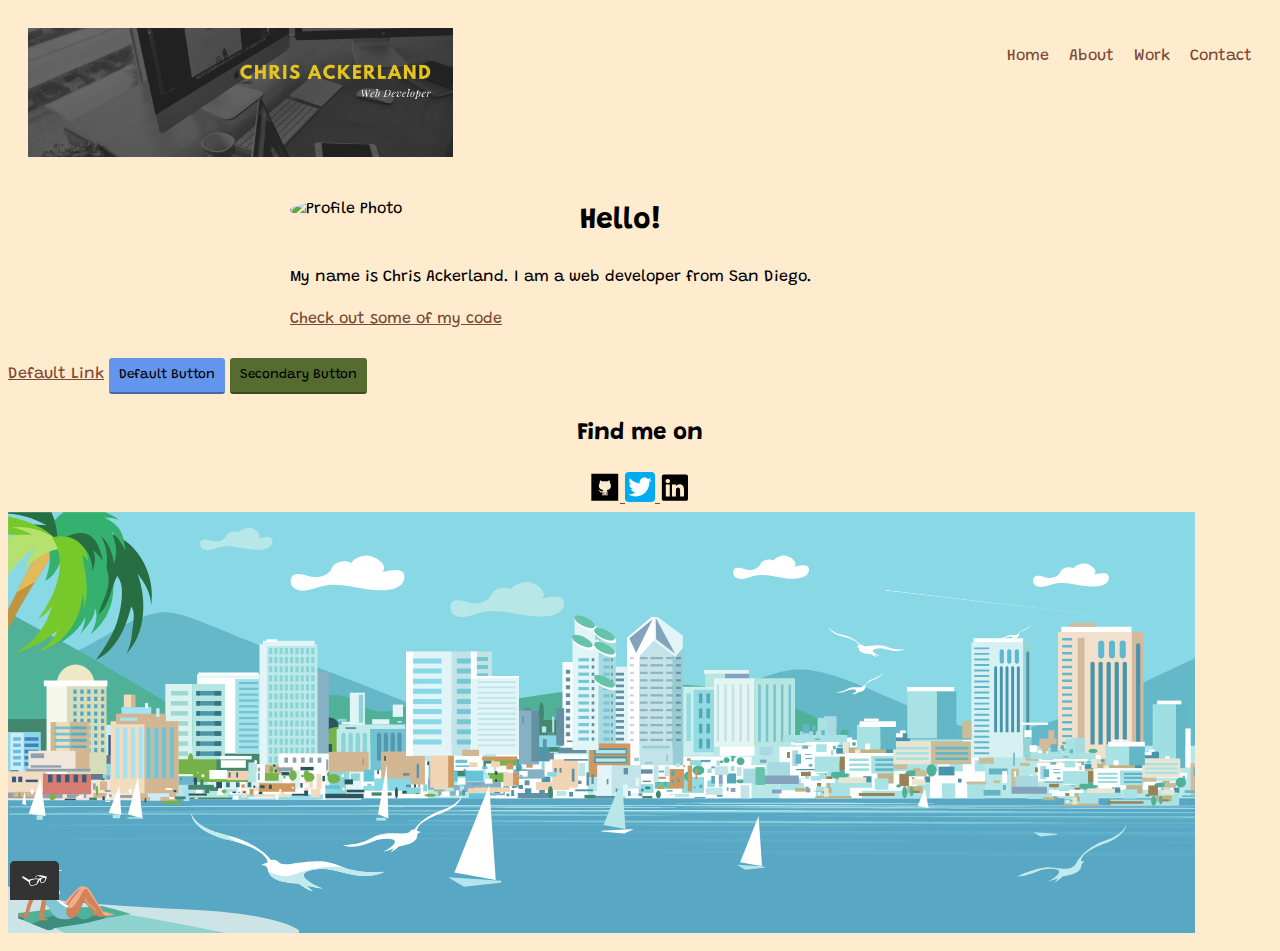
==== index.html @ 4f9b0aa5 "Initial commit" ====
<!DOCTYPE html>
<html lang="en">
  <head>
    <meta charset="UTF-8" />
    <meta name="viewport" content="width=device-width, initial-scale=1" />
    <title>Chris Ackerland - Portfolio</title>
    <link rel="shortcut icon" href="img/fssp.png" />
    <!-- <link rel="stylesheet" type="text/css" href="css/normalize.css" /> -->
    <link
      href="https://fonts.googleapis.com/css2?family=Grandstander&display=swap"
      rel="stylesheet"
      />
    <link rel="stylesheet" type="text/css" href="css/style.production.css" />
  </head>

  <body>
    <header class="page-header">
      <img src="img/logo.png" alt="logo" class="page-header_item" width="100" />
      <nav class="main-navigation page-header_item">
        <ul role="menubar" class="navigation-list">
          <li role="presentation">
            <a
              href="index.html"
              role="menuitem"
              class="navigation-list__item--active">Home</a>
          </li>

          <li role="presentation">
            <a
              href="about.html"
              role="menuitem"
              class="navigation-list__item--active">About</a>
          </li>
          <li role="presentation">
            <a
              href="work.html"
              role="menuitem"
              class="navigation-list__item--active">Work</a>
          </li>

          <li role="presentation">
            <a
              href="contact.html"
              role="menuitem"
              class="navigation-list__item--active">Contact</a>
          </li>
        </ul>
      </nav>
    </header>

    <div class="profile">
      <img
        src="img/profile-photo.png"
        class="profile_portrait"
        alt="Profile Photo"
        />
      <h1>Hello!</h1>
      <p>
        My name is Chris Ackerland. I am a <span>web</span> developer from San
        Diego.
      </p>
      <a href="#">Check out some of my code</a>
    </div>
    <br />
    <a href="#">Default Link</a>
    <button type="button">Default Button</button>
    <button class="button_secondary">Secondary Button</button>

    <footer class="page-footer">
      <h2>Find me on</h2>
      <div class="social-media">
        <a href="https://github.com/ChrisAckerland" target="_blank">
          <img src="img/github icon.svg" alt="Github" />
        </a>
        <a href="https://twitter.com/ackerland_chris" target="_blank">
          <img src="img/twitter icon.svg" alt="Twitter" />
        </a>
        <a
          href="https://www.linkedin.com/in/chris-ackerland-b2221a1b5/"
          target="_blank">
          <img src="img/linkedin icon.svg" alt="Linkedin" />
        </a>
      </div>
    </footer>
    <img src="img/SD skyline.svg" />

    <script src="js/tota11y.min.js"></script>
  </body>
</html>
---- css/style.production.css ----
/*
* Prefixed by https://autoprefixer.github.io
* PostCSS: v7.0.29,
* Autoprefixer: v9.7.6
* Browsers: last 4 version
*/

/*
colors used

*/

body {
  background-color: #ffebcd;
  font-family: "Grandstander", cursive;
  font-weight: 400;
  font-size: 16px;
  line-height: 1.6;
}

h1 {
  font-size: 30px;
  font-weight: 700px;
}

h2 {
  font-size: 24px;
  font-weight: 700px;
}

h3 {
  font-size: 18px;
  font-weight: 700px;
}

a {
  color: #7b4935;
}

a:visited {
  color: #05676e;
}

a:hover,
a:focus {
  text-decoration: none;
}

a:active {
  color: #9c7f48;
}

button,
.button {
  border: none;
  display: inline-block;
  font-family: inherit;
  background-color: #6495ed;
  color: black;
  text-decoration: none;
  padding: 10px;
  border-radius: 3px;
  border-bottom: 2px solid rgba(0, 0, 0, 0.3);
  -webkit-transition-duration: 0.7s;
  -o-transition-duration: 0.7s;
  transition-duration: 0.7s;
  -webkit-transition-property: opacity;
  -o-transition-property: opacity;
  transition-property: opacity;
}

button:hover,
button:focus,
.button:hover,
.button:focus {
  cursor: pointer;
  opacity: 0.8;
}

.button_secondary {
  background-color: #556b2f;
  color: black;
}

label:hover {
  cursor: pointer;
}

.navigation-list__item--active {
  -webkit-text-decoration: black;
  text-decoration: black;
}

.profile_portrait {
  float: left;
  width: 250px;
  margin-right: 40px;
  border-radius: 50%;
}

.page-footer {
  clear: both;
  display: -webkit-box;
  display: -ms-flexbox;
  display: flex;
  -webkit-box-orient: vertical;
  -webkit-box-direction: normal;
  -ms-flex-direction: column;
  flex-direction: column;
  text-align: center;
}

.profile {
  width: 80%;
  min-width: 360px;
  max-width: 700px;
  margin: 0 auto;
}

.about {
  max-width: 700px;
  margin: auto;
  text-align: center;
}

.about_item {
  margin-left: auto;
  margin-right: auto;
}

.contact {
  width: 80%;
  min-width: 360px;
  max-width: 700px;
  margin: 0 auto;
  text-align: center;
}

.work {
  text-align: center;
}

.page-header {
  display: -webkit-box;
  display: -ms-flexbox;
  display: flex;
  padding: 20px;
  margin: auto;
}

.page-header_item {
  -webkit-box-flex: 0;
  -ms-flex: 0 1 425px;
  flex: 0 1 425px;
}

.page-header_item:last-child {
  -webkit-box-flex: 1;
  -ms-flex-positive: 1;
  flex-grow: 1;
  text-align: right;
}

.navigation-list {
  list-style-type: none;
}

.navigation-list li {
  display: inline-block;
  margin-left: 15px;
}

/* start grid fallback */

.grid__item {
  display: inline-block;
  width: 33%;
}

/* end grid fallback */

@supports (display: grid) {
  .grid {
    display: -ms-grid;
    display: grid;
    -ms-grid-columns: 1fr 20px 1fr 20px 1fr;
    grid-template-columns: 1fr 1fr 1fr;
    grid-gap: 20px;
    margin: 0;
    padding: 100px;
  }
  .grid_item {
    background-color: lightgray;
    width: auto;
    min-height: auto;
    margin: 0;
    padding: 15px;
  }
  .grid__item:last-child {
    -ms-grid-column: 3;
    grid-column: 3 / 3;
    -ms-grid-row: 1;
    -ms-grid-row-span: 2;
    grid-row: 1 / 3;
  }
}

.center-text {
  text-align: center;
}

.boat {
  -webkit-animation-duration: 6s;
  animation-duration: 6s;
  -webkit-animation-name: color-change;
  animation-name: color-change;
  -webkit-animation-iteration-count: infinite;
  animation-iteration-count: infinite;
  -webkit-animation-direction: alternate;
  animation-direction: alternate;
  -webkit-animation-timing-function: linear;
  animation-timing-function: linear;
}

@-webkit-keyframes color-change {
  0% {
    fill: #edc655;
  }
  50% {
    fill: #fcffad;
  }
  100% {
    fill: #f76414;
  }
}

@keyframes color-change {
  0% {
    fill: #edc655;
  }
  50% {
    fill: #fcffad;
  }
  100% {
    fill: #f76414;
  }
}

.cloud {
  -webkit-animation-duration: 30s;
  animation-duration: 30s;
  -webkit-animation-name: cloud-move;
  animation-name: cloud-move;
  -webkit-animation-iteration-count: infinite;
  animation-iteration-count: infinite;
  -webkit-animation-direction: alternate;
  animation-direction: alternate;
  -webkit-animation-timing-function: linear;
  animation-timing-function: linear;
}

@-webkit-keyframes cloud-move {
  from {
    -webkit-transform: translate(0, 50px);
    transform: translate(0, 50px);
  }
  to {
    -webkit-transform: translate(200px, 50px);
    transform: translate(200px, 50px);
  }
}

@keyframes cloud-move {
  from {
    -webkit-transform: translate(0, 50px);
    transform: translate(0, 50px);
  }
  to {
    -webkit-transform: translate(200px, 50px);
    transform: translate(200px, 50px);
  }
}

@media all and (max-width: 500px) {
  .grid {
    -ms-grid-columns: 1fr;
    grid-template-columns: 1fr;
  }
}

@media all and (min-width: 500px) and (max-width: 750px) {
  .grid {
    -ms-grid-columns: 1fr 20px 1fr;
    grid-template-columns: 1fr 1fr;
  }
}

@media all and (max-width: 750px) {
  .grid {
    grid-gap: 10px;
  }
  .grid__item:last-child {
    grid-column: auto / auto;
    grid-row: auto / auto;
  }
  h1 {
    font-size: 22px;
  }
}
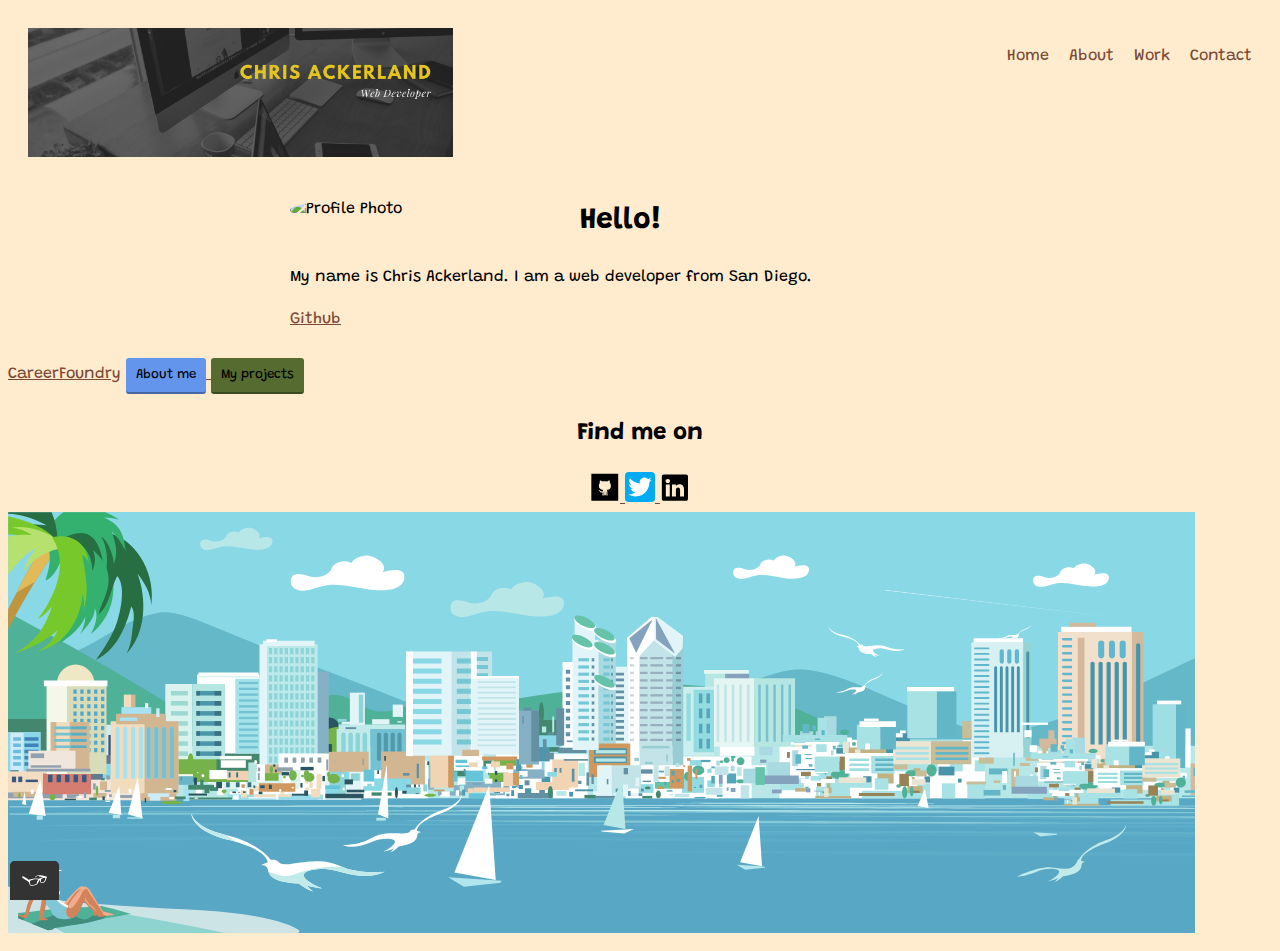
==== commit 141b0069: "update index.html" ====
--- a/index.html
+++ b/index.html
@@ -3,13 +3,13 @@
   <head>
     <meta charset="UTF-8" />
     <meta name="viewport" content="width=device-width, initial-scale=1" />
-    <title>Chris Ackerland - Portfolio</title>
+    <title>Chris L Ackerland - Portfolio</title>
     <link rel="shortcut icon" href="img/fssp.png" />
     <!-- <link rel="stylesheet" type="text/css" href="css/normalize.css" /> -->
     <link
       href="https://fonts.googleapis.com/css2?family=Grandstander&display=swap"
       rel="stylesheet"
-      />
+    />
     <link rel="stylesheet" type="text/css" href="css/style.production.css" />
   </head>
 
@@ -22,27 +22,35 @@
             <a
               href="index.html"
               role="menuitem"
-              class="navigation-list__item--active">Home</a>
+              class="navigation-list__item--active"
+              >Home</a
+            >
           </li>
 
           <li role="presentation">
             <a
               href="about.html"
               role="menuitem"
-              class="navigation-list__item--active">About</a>
+              class="navigation-list__item--active"
+              >About</a
+            >
           </li>
           <li role="presentation">
             <a
               href="work.html"
               role="menuitem"
-              class="navigation-list__item--active">Work</a>
+              class="navigation-list__item--active"
+              >Work</a
+            >
           </li>
 
           <li role="presentation">
             <a
               href="contact.html"
               role="menuitem"
-              class="navigation-list__item--active">Contact</a>
+              class="navigation-list__item--active"
+              >Contact</a
+            >
           </li>
         </ul>
       </nav>
@@ -53,18 +61,22 @@
         src="img/profile-photo.png"
         class="profile_portrait"
         alt="Profile Photo"
-        />
+      />
       <h1>Hello!</h1>
       <p>
         My name is Chris Ackerland. I am a <span>web</span> developer from San
         Diego.
       </p>
-      <a href="#">Check out some of my code</a>
+      <a href="https://github.com/ChrisAckerland" target="_blank">Github</a>
     </div>
     <br />
-    <a href="#">Default Link</a>
-    <button type="button">Default Button</button>
-    <button class="button_secondary">Secondary Button</button>
+    <a href="https://careerfoundry.com/" target="_blank">CareerFoundry</a>
+
+    <a href="about.html"><button class="button">About me</button> </a>
+
+    <a href="work.html"
+      ><button class="button_secondary">My projects</button>
+    </a>
 
     <footer class="page-footer">
       <h2>Find me on</h2>
@@ -77,7 +89,8 @@
         </a>
         <a
           href="https://www.linkedin.com/in/chris-ackerland-b2221a1b5/"
-          target="_blank">
+          target="_blank"
+        >
           <img src="img/linkedin icon.svg" alt="Linkedin" />
         </a>
       </div>
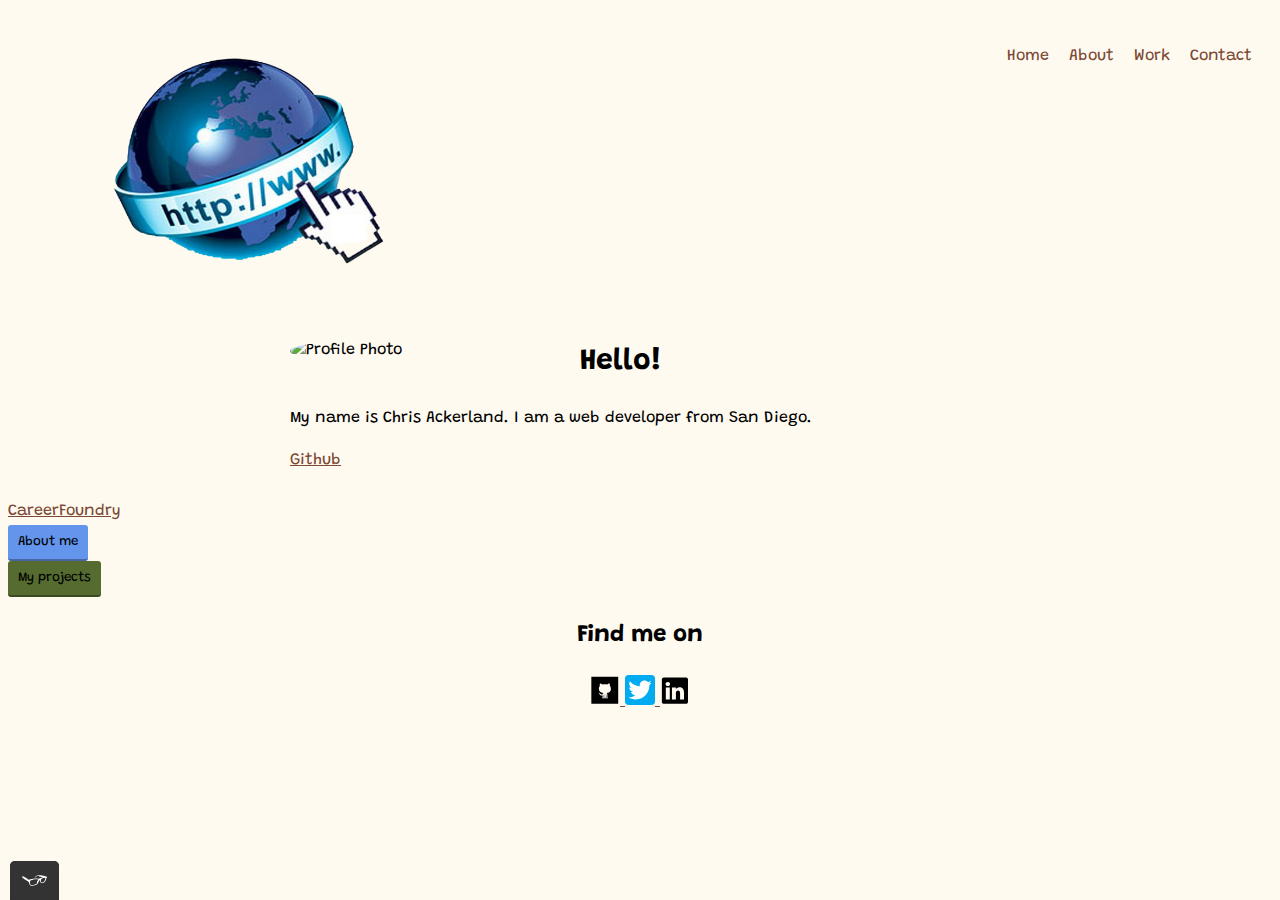
==== commit 4dc73df0: "update heading" ====
--- a/index.html
+++ b/index.html
@@ -15,7 +15,12 @@
 
   <body>
     <header class="page-header">
-      <img src="img/logo.png" alt="logo" class="page-header_item" width="100" />
+      <img
+        src="img/WWW-World-Wide-Web-PNG-Transparent-Image.png"
+        alt="logo"
+        class="page-header_item"
+        height="270"
+      />
       <nav class="main-navigation page-header_item">
         <ul role="menubar" class="navigation-list">
           <li role="presentation">
@@ -72,30 +77,31 @@
     <br />
     <a href="https://careerfoundry.com/" target="_blank">CareerFoundry</a>
 
-    <a href="about.html"><button class="button">About me</button> </a>
+    <form action="about.html" method="GET">
+      <button class="button">About me</button>
+    </form>
 
-    <a href="work.html"
-      ><button class="button_secondary">My projects</button>
-    </a>
+    <form action="work.html" method="GET">
+      <button class="button_secondary">My projects</button>
+    </form>
 
     <footer class="page-footer">
       <h2>Find me on</h2>
       <div class="social-media">
         <a href="https://github.com/ChrisAckerland" target="_blank">
-          <img src="img/github icon.svg" alt="Github" />
+          <img src="img/githubicon.svg" alt="Github" />
         </a>
         <a href="https://twitter.com/ackerland_chris" target="_blank">
-          <img src="img/twitter icon.svg" alt="Twitter" />
+          <img src="img/twittericon.svg" alt="Twitter" />
         </a>
         <a
           href="https://www.linkedin.com/in/chris-ackerland-b2221a1b5/"
           target="_blank"
         >
-          <img src="img/linkedin icon.svg" alt="Linkedin" />
+          <img src="img/linkedinicon.svg" alt="Linkedin" />
         </a>
       </div>
     </footer>
-    <img src="img/SD skyline.svg" />
 
     <script src="js/tota11y.min.js"></script>
   </body>
--- a/css/style.production.css
+++ b/css/style.production.css
@@ -11,7 +11,7 @@
 */
 
 body {
-  background-color: #ffebcd;
+  background-color: #fffaf0;
   font-family: "Grandstander", cursive;
   font-weight: 400;
   font-size: 16px;
@@ -41,8 +41,7 @@
   color: #05676e;
 }
 
-a:hover,
-a:focus {
+a:hover, a:focus {
   text-decoration: none;
 }
 
@@ -50,8 +49,7 @@
   color: #9c7f48;
 }
 
-button,
-.button {
+button, .button {
   border: none;
   display: inline-block;
   font-family: inherit;
@@ -69,10 +67,7 @@
   transition-property: opacity;
 }
 
-button:hover,
-button:focus,
-.button:hover,
-.button:focus {
+button:hover, button:focus, .button:hover, .button:focus {
   cursor: pointer;
   opacity: 0.8;
 }
@@ -306,4 +301,4 @@
   h1 {
     font-size: 22px;
   }
-}
+}